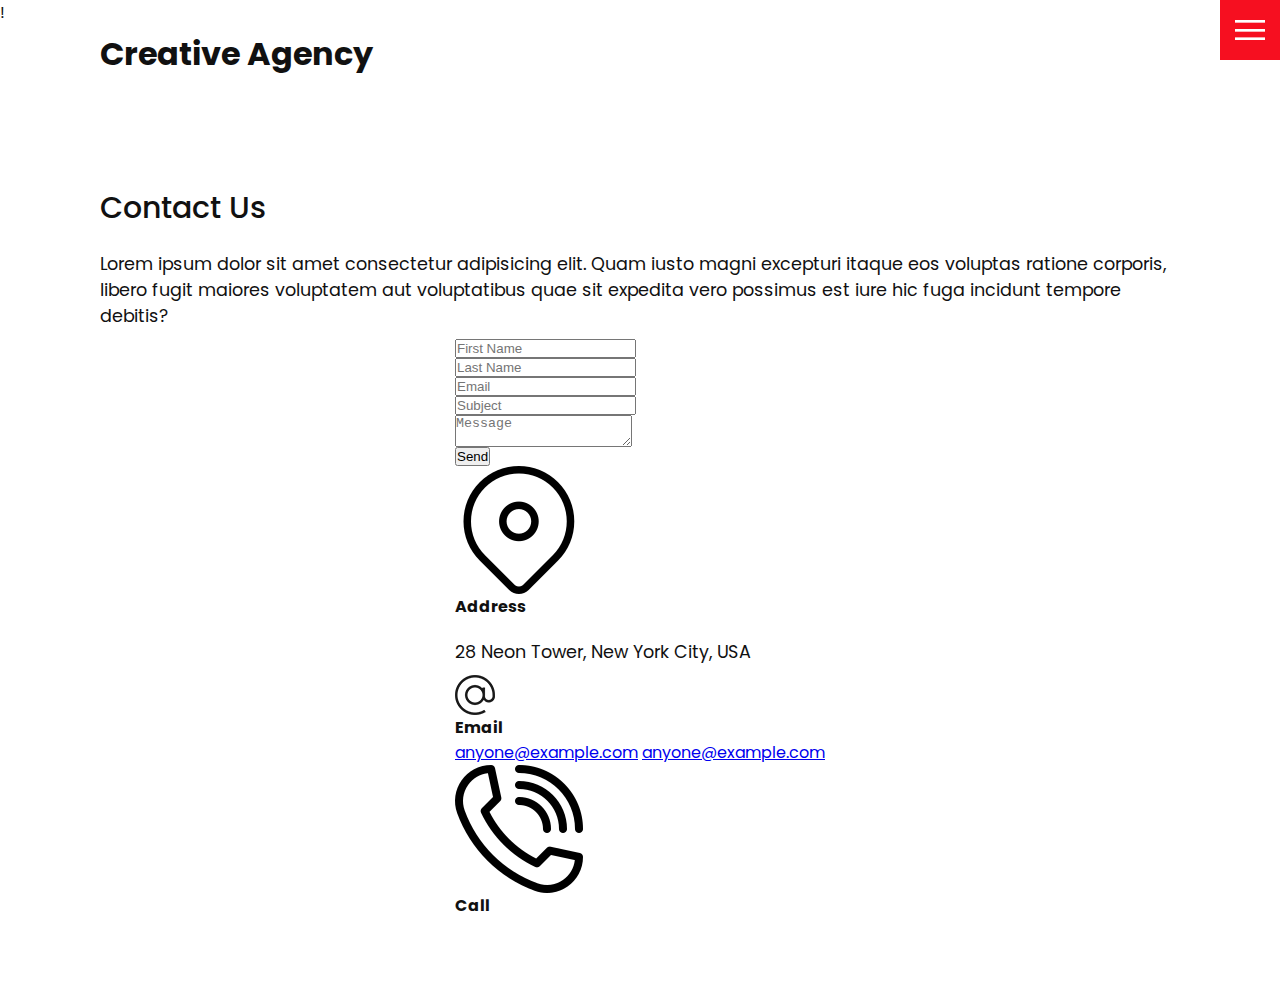
==== contact.html @ fe7b810a "created html markup for final page: contact" ====
!<!DOCTYPE html>
<html lang="en">
  <head>
    <meta charset="UTF-8" />
    <meta http-equiv="X-UA-Compatible" content="IE=edge" />
    <meta name="viewport" content="width=device-width, initial-scale=1.0" />
    <link rel="stylesheet" href="css/style.css" />
    <title>Creative Agency</title>
  </head>
  <body>
    <header>
      <div class="logo">Creative Agency</div>
      <div class="toggle"></div>
      <div class="navigation">
        <ul>
          <li><a href="index.html">Home</a></li>
          <li><a href="services.html">Services</a></li>
          <li><a href="work.html">Work</a></li>
          <li><a href="contact.html">Contact</a></li>
        </ul>
        <div class="social-bar">
          <ul>
            <li>
              <a href="https://facebook.com">
                <img src="images/facebook.png" target="_blank" alt="" />
              </a>
            </li>
            <li>
              <a href="https://twitter.com">
                <img src="images/twitter.png" target="_blank" alt="" />
              </a>
            </li>
            <li>
              <a href="https://instagram.com">
                <img src="images/instagram.png" target="_blank" alt="" />
              </a>
            </li>
          </ul>
          <a href="mailto:you@email.com" class="email-icon">
            <img src="images/email.png" alt="" />
          </a>
        </div>
      </div>
    </header>

    <section>
      <div class="title">
        <h1>Contact Us</h1>
        <p>
          Lorem ipsum dolor sit amet consectetur adipisicing elit. Quam iusto
          magni excepturi itaque eos voluptas ratione corporis, libero fugit
          maiores voluptatem aut voluptatibus quae sit expedita vero possimus
          est iure hic fuga incidunt tempore debitis?
        </p>
      </div>

      <div class="contact">
        <div class="contact-form">
          <form>
            <div class="row">
              <div class="input50">
                <input type="text" placeholder="First Name" />
              </div>
              <div class="input50">
                <input type="text" placeholder="Last Name" />
              </div>
            </div>
            <div class="row">
              <div class="input50">
                <input type="text" placeholder="Email" />
              </div>
              <div class="input50">
                <input type="text" placeholder="Subject" />
              </div>
            </div>
            <div class="row">
              <div class="input100">
                <textarea placeholder="Message"></textarea>
              </div>
            </div>
            <div class="row">
              <div class="input100">
                <input type="submit" value="Send" />
              </div>
            </div>
          </form>
        </div>

        <div class="contact-info">
          <div class="info-box">
            <img src="images/address.png" class="contact-icon" alt="" />
            <div class="details">
              <h4>Address</h4>
              <p>28 Neon Tower, New York City, USA</p>
            </div>
          </div>
          <div class="info-box">
            <img src="images/email.png" class="contact-icon" alt="" />
            <div class="details">
              <h4>Email</h4>
              <a href="mailto:anyone@example.com">anyone@example.com</a>
              <a href="mailto:anyone@example.com">anyone@example.com</a>
            </div>
          </div>
          <div class="info-box">
            <img src="images/call.png" class="contact-icon" alt="" />
            <div class="details">
              <h4>Call</h4>
              <a href="tel:+19785555555"></a>
              <a href="tel:+19785554444"></a>
            </div>
          </div>
        </div>
      </div>
    </section>

    <script src="js/script.js"></script>
  </body>
</html>
---- css/style.css ----
@import url("https://fonts.googleapis.com/css?family=Poppins:200,300,400,500,600,700,800,900&display=swap");

:root {
  --primary-color: #f60f20;
  --secondary-color: #1b206e;
}

/* BASE STYLES */
* {
  box-sizing: border-box;
  margin: 0;
  padding: 0;
}

html,
body {
  font-family: "Poppins", sans-serif;
  color: #111;
}

h1 {
  font-size: 30px;
  font-weight: 500;
}

p {
  margin: 20px 0 10px;
  font-size: 1.1rem;
}

section {
  display: flex;
  flex-direction: column;
  height: 100vh;
  align-items: center;
  padding: 100px;
  margin-top: 60px;
}

section.home {
  flex-direction: row;
  margin-top: 0;
}

/* BUTTON */
.btn {
  cursor: pointer;
  display: inline-block;
  background: var(--primary-color);
  color: #fff;
  text-decoration: none;
  padding: 10px 30px;
  margin: 20px 0;
  border: 0;
}

.btn:hover {
  transform: scale(0.98);
}

.logo {
  position: absolute;
  top: 30px;
  left: 100px;
  font-size: 2rem;
  font-weight: 700;
  z-index: 20;
}

/* TOGGLE */
.toggle {
  position: fixed;
  top: 0;
  right: 0;
  width: 60px;
  height: 60px;
  background: var(--primary-color) url(../images/menu.png);
  background-size: 30px;
  background-position: center;
  background-repeat: no-repeat;
  z-index: 20;
  cursor: pointer;
}

.toggle.active {
  background: var(--primary-color) url(../images/close.png);
  background-size: 25px;
  background-position: center;
  background-repeat: no-repeat;
}

/* NAVIGATION */
.navigation {
  position: fixed;
  top: 0;
  left: 100%;
  width: 100%;
  height: 100%;
  background-color: #fff;
  z-index: 15;
  display: flex;
  justify-content: center;
  align-items: center;
}

.navigation.active {
  left: 0;
}

.navigation ul {
  position: relative;
}

.navigation ul li {
  position: relative;
  list-style: none;
  text-align: center;
}

.navigation ul li a {
  font-size: 2.2rem;
  color: #111;
  text-decoration: none;
  font-weight: 300;
}

.navigation ul li a:hover {
  color: var(--primary-color);
}

.navigation .social-bar {
  position: absolute;
  top: 0;
  left: 0;
  width: 60px;
  height: 100%;
  display: flex;
  justify-content: center;
  align-items: center;
}

.navigation .social-bar a {
  display: inline-block;
  transform: scale(0.5);
}

.navigation .email-icon {
  position: absolute;
  bottom: 20px;
  transform: scale(0.5);
}

/* HOMEPAGE */
.home-content {
  position: relative;
  z-index: 10;
  max-width: 600px;
}

.home-img {
  position: absolute;
  bottom: 0;
  right: 0;
  height: 110%;
}

/* SERVICES PAGE */

.services {
  margin-top: 40px;
  display: grid;
  grid-template-columns: repeat(3, 1fr);
  gap: 40px;
  text-align: center;
}

.services .service {
  padding: 30px;
}

.services .service:hover {
  box-shadow: 0 10px 30px rgba(0, 0, 0, 0.1);
}

.services .service h2 {
  font-size: 24px;
  font-weight: 500;
  margin-top: 20px;
  color: #1b206e;
}

.services .service .icon img {
  max-width: 100px;
}

/* WORK PAGE */
.portfolio {
  display: flex;
  flex-wrap: wrap;
  justify-content: center;
  margin-top: 20px;
}

.portfolio .item {
  position: relative;
  width: 300px;
  height: 300px;
  margin: 5px;
}

.portfolio .item img {
  width: 100%;
  height: 100%;
}

.portfolio .item .action {
  position: absolute;
  top: 0;
  left: 0;
  width: 100%;
  height: 100%;
  background: rgba(0, 0, 0, 0.8);
  display: flex;
  justify-content: center;
  align-items: center;
  opacity: 0;
  transition: 0.5s;
}

.portfolio .item .action a {
  display: inline-block;
  color: #fff;
  text-decoration: none;
  border: 1px solid #fff;
  padding: 5px 15px;
}

.portfolio .item:hover .action {
  opacity: 1;
}

@media (max-width: 1068px) {
  .home-img {
    display: none;
  }

  .logo {
    top: 10px;
    left: 40px;
    font-size: 1.5rem;
  }

  section {
    padding: 100px 40px;
  }

  .navigation ul li a {
    font-size: 2rem;
  }

  .services {
    grid-template-columns: repeat(2, 1fr);
  }
}

@media (max-width: 768px) {
  .services {
    grid-template-columns: 1fr;
  }
  .services .service {
    box-shadow: 0 10px 30px rgba(0, 0, 0, 0.1);
  }
}
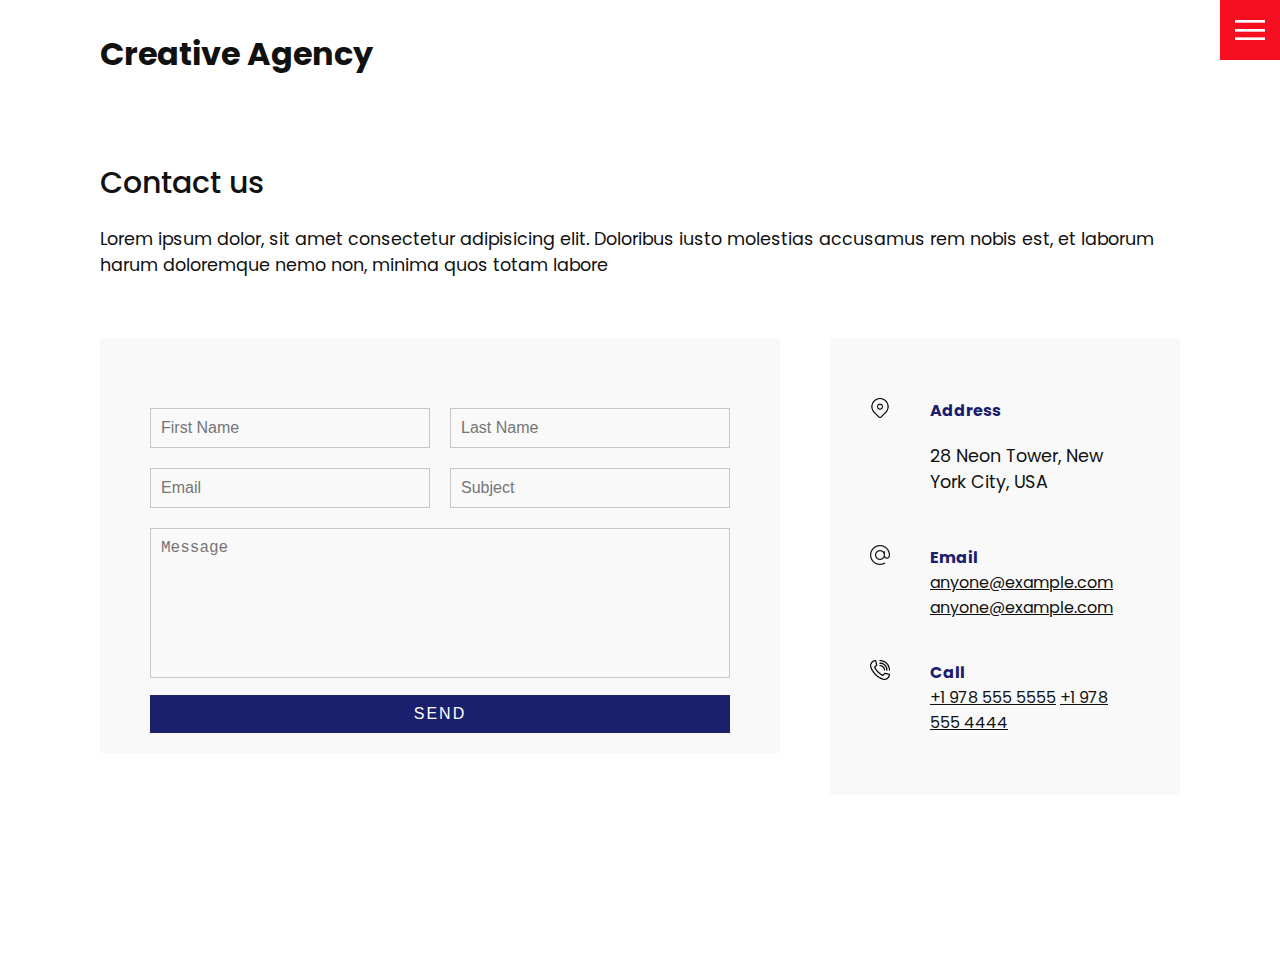
==== commit f4324b4b: "finished the css!  site is done" ====
--- a/contact.html
+++ b/contact.html
@@ -1,4 +1,4 @@
-!<!DOCTYPE html>
+<!DOCTYPE html>
 <html lang="en">
   <head>
     <meta charset="UTF-8" />
@@ -45,15 +45,13 @@
 
     <section>
       <div class="title">
-        <h1>Contact Us</h1>
+        <h1>Contact us</h1>
         <p>
-          Lorem ipsum dolor sit amet consectetur adipisicing elit. Quam iusto
-          magni excepturi itaque eos voluptas ratione corporis, libero fugit
-          maiores voluptatem aut voluptatibus quae sit expedita vero possimus
-          est iure hic fuga incidunt tempore debitis?
+          Lorem ipsum dolor, sit amet consectetur adipisicing elit. Doloribus
+          iusto molestias accusamus rem nobis est, et laborum harum doloremque
+          nemo non, minima quos totam labore
         </p>
       </div>
-
       <div class="contact">
         <div class="contact-form">
           <form>
@@ -106,8 +104,8 @@
             <img src="images/call.png" class="contact-icon" alt="" />
             <div class="details">
               <h4>Call</h4>
-              <a href="tel:+19785555555"></a>
-              <a href="tel:+19785554444"></a>
+              <a href="tel:+19785555555">+1 978 555 5555</a>
+              <a href="tel:+19784444444">+1 978 555 4444</a>
             </div>
           </div>
         </div>
--- a/css/style.css
+++ b/css/style.css
@@ -165,7 +165,6 @@
 }
 
 /* SERVICES PAGE */
-
 .services {
   margin-top: 40px;
   display: grid;
@@ -186,7 +185,7 @@
   font-size: 24px;
   font-weight: 500;
   margin-top: 20px;
-  color: #1b206e;
+  color: var(--secondary-color);
 }
 
 .services .service .icon img {
@@ -225,6 +224,10 @@
   align-items: center;
   opacity: 0;
   transition: 0.5s;
+}
+
+.portfolio .item:hover .action {
+  opacity: 1;
 }
 
 .portfolio .item .action a {
@@ -235,8 +238,96 @@
   padding: 5px 15px;
 }
 
-.portfolio .item:hover .action {
-  opacity: 1;
+/* CONTACT */
+.contact {
+  position: relative;
+  width: 100%;
+  margin-top: 50px;
+  display: flex;
+  justify-content: space-between;
+  align-items: flex-start;
+}
+
+.contact-form {
+  position: relative;
+  background: #f9f9f9;
+  width: calc(100% - 400px);
+  padding: 60px 40px 20px;
+}
+
+.contact-form form {
+  width: 100%;
+}
+
+.contact-form .row {
+  width: 100%;
+  display: flex;
+}
+
+.contact-form .input50 {
+  width: 50%;
+  margin: 0 10px;
+}
+
+.contact-form .input100 {
+  width: 100%;
+  margin: 0 10px;
+}
+
+.contact-form .row input,
+.contact-form .row textarea {
+  position: relative;
+  border: 1px solid rgba(0, 0, 0, 0.2);
+  color: #111;
+  background: transparent;
+  width: 100%;
+  padding: 10px;
+  outline: none;
+  font-size: 16px;
+  font-weight: 300;
+  margin: 10px 0;
+  resize: none;
+}
+
+.contact-form .row textarea {
+  height: 150px;
+}
+
+.contact-form .row input[type="submit"] {
+  background-color: var(--secondary-color);
+  color: #fff;
+  margin: 0;
+  text-transform: uppercase;
+  letter-spacing: 2px;
+  font-weight: 300;
+  border: 0;
+  cursor: pointer;
+}
+
+.contact-info {
+  width: 350px;
+  background: #f9f9f9;
+  padding: 60px 40px 20px;
+}
+
+.contact-info .info-box {
+  display: flex;
+  align-items: flex-start;
+  margin-bottom: 40px;
+}
+
+.contact-info .info-box .contact-icon {
+  width: 20px;
+  margin-right: 40px;
+}
+
+.contact-info .info-box .details h4 {
+  color: var(--secondary-color);
+}
+
+.contact-info .info-box .details p,
+.contact-info .info-box .details a {
+  color: #111;
 }
 
 @media (max-width: 1068px) {
@@ -261,12 +352,38 @@
   .services {
     grid-template-columns: repeat(2, 1fr);
   }
+
+  .contact {
+    flex-direction: column;
+  }
+
+  .contact-form {
+    width: 100%;
+    padding: 30px 30px 20px;
+  }
+
+  .contact-form .row {
+    flex-direction: column;
+  }
+
+  .contact-form .input50,
+  .contact-form .input100 {
+    width: 100%;
+    margin: 0;
+  }
+
+  .contact-info {
+    width: 100%;
+    margin-top: 20px;
+    padding: 30px 30px 20px;
+  }
 }
 
 @media (max-width: 768px) {
   .services {
     grid-template-columns: 1fr;
   }
+
   .services .service {
     box-shadow: 0 10px 30px rgba(0, 0, 0, 0.1);
   }
